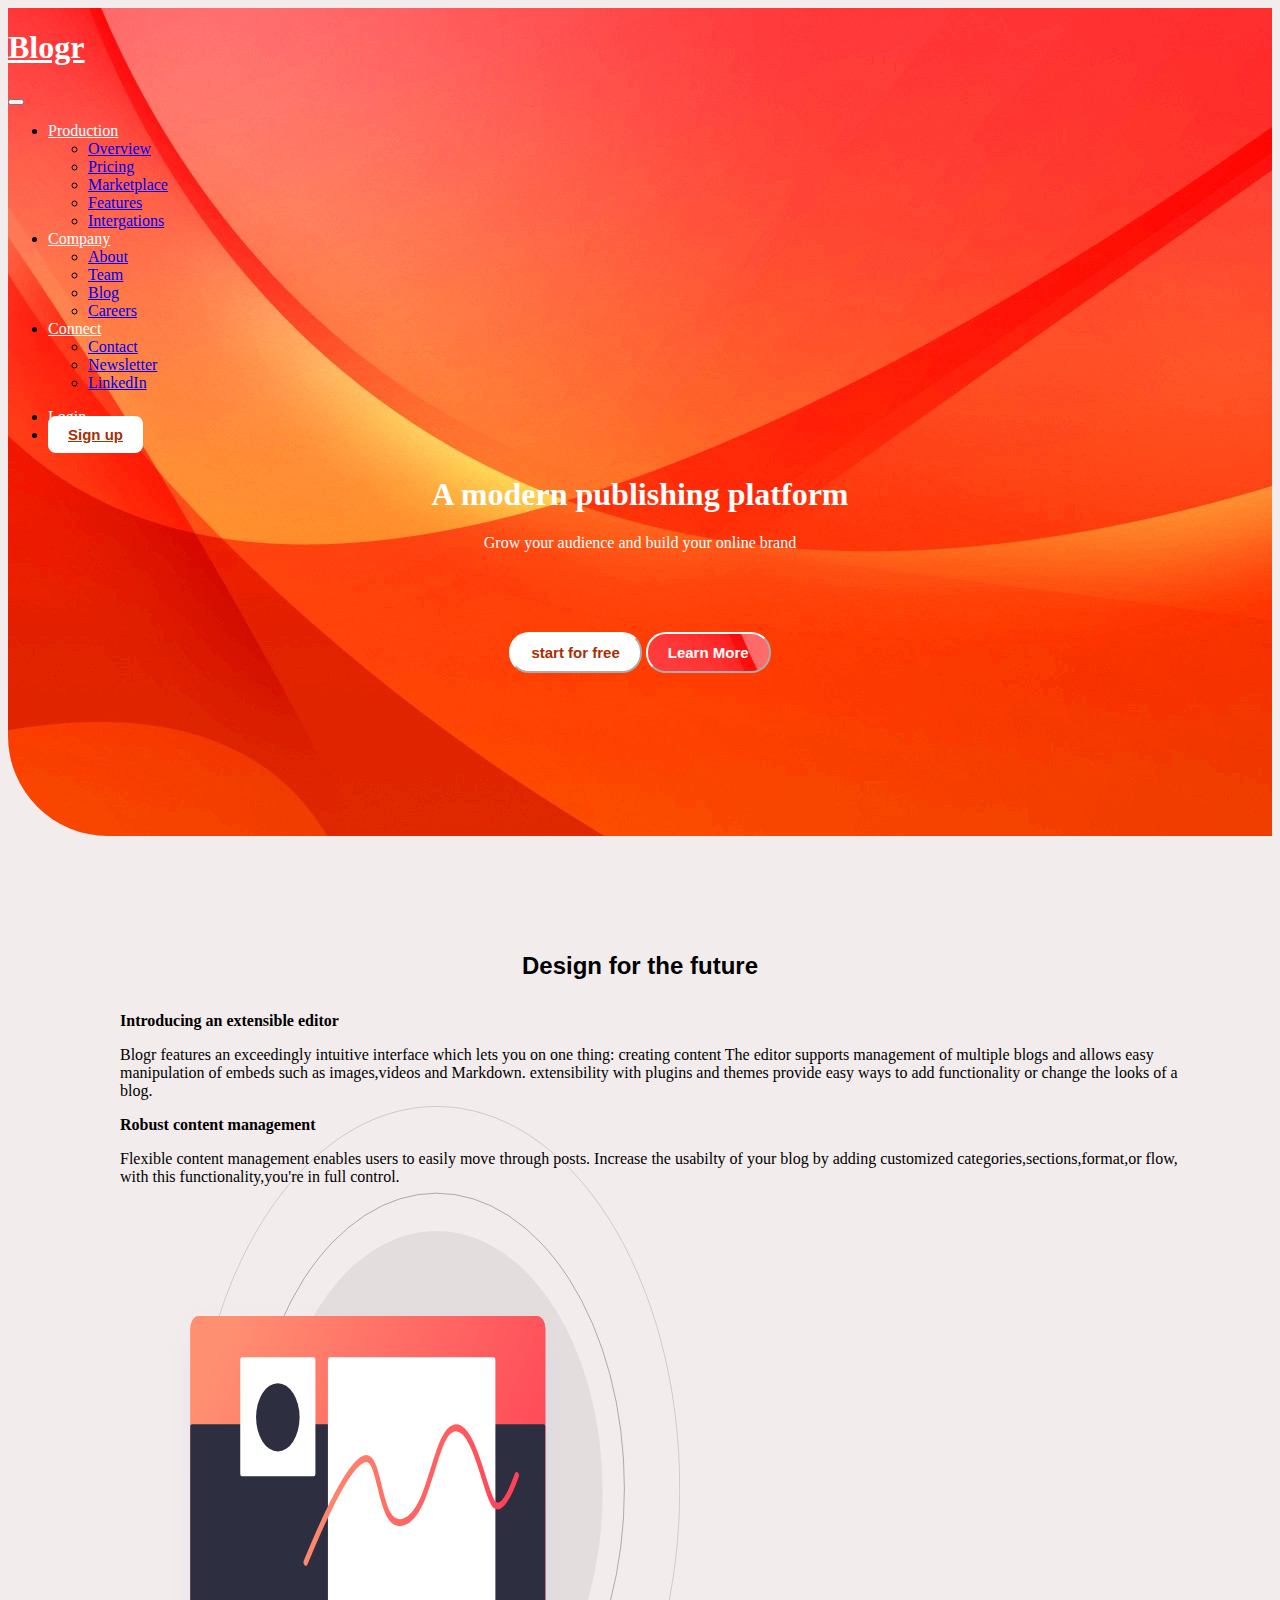
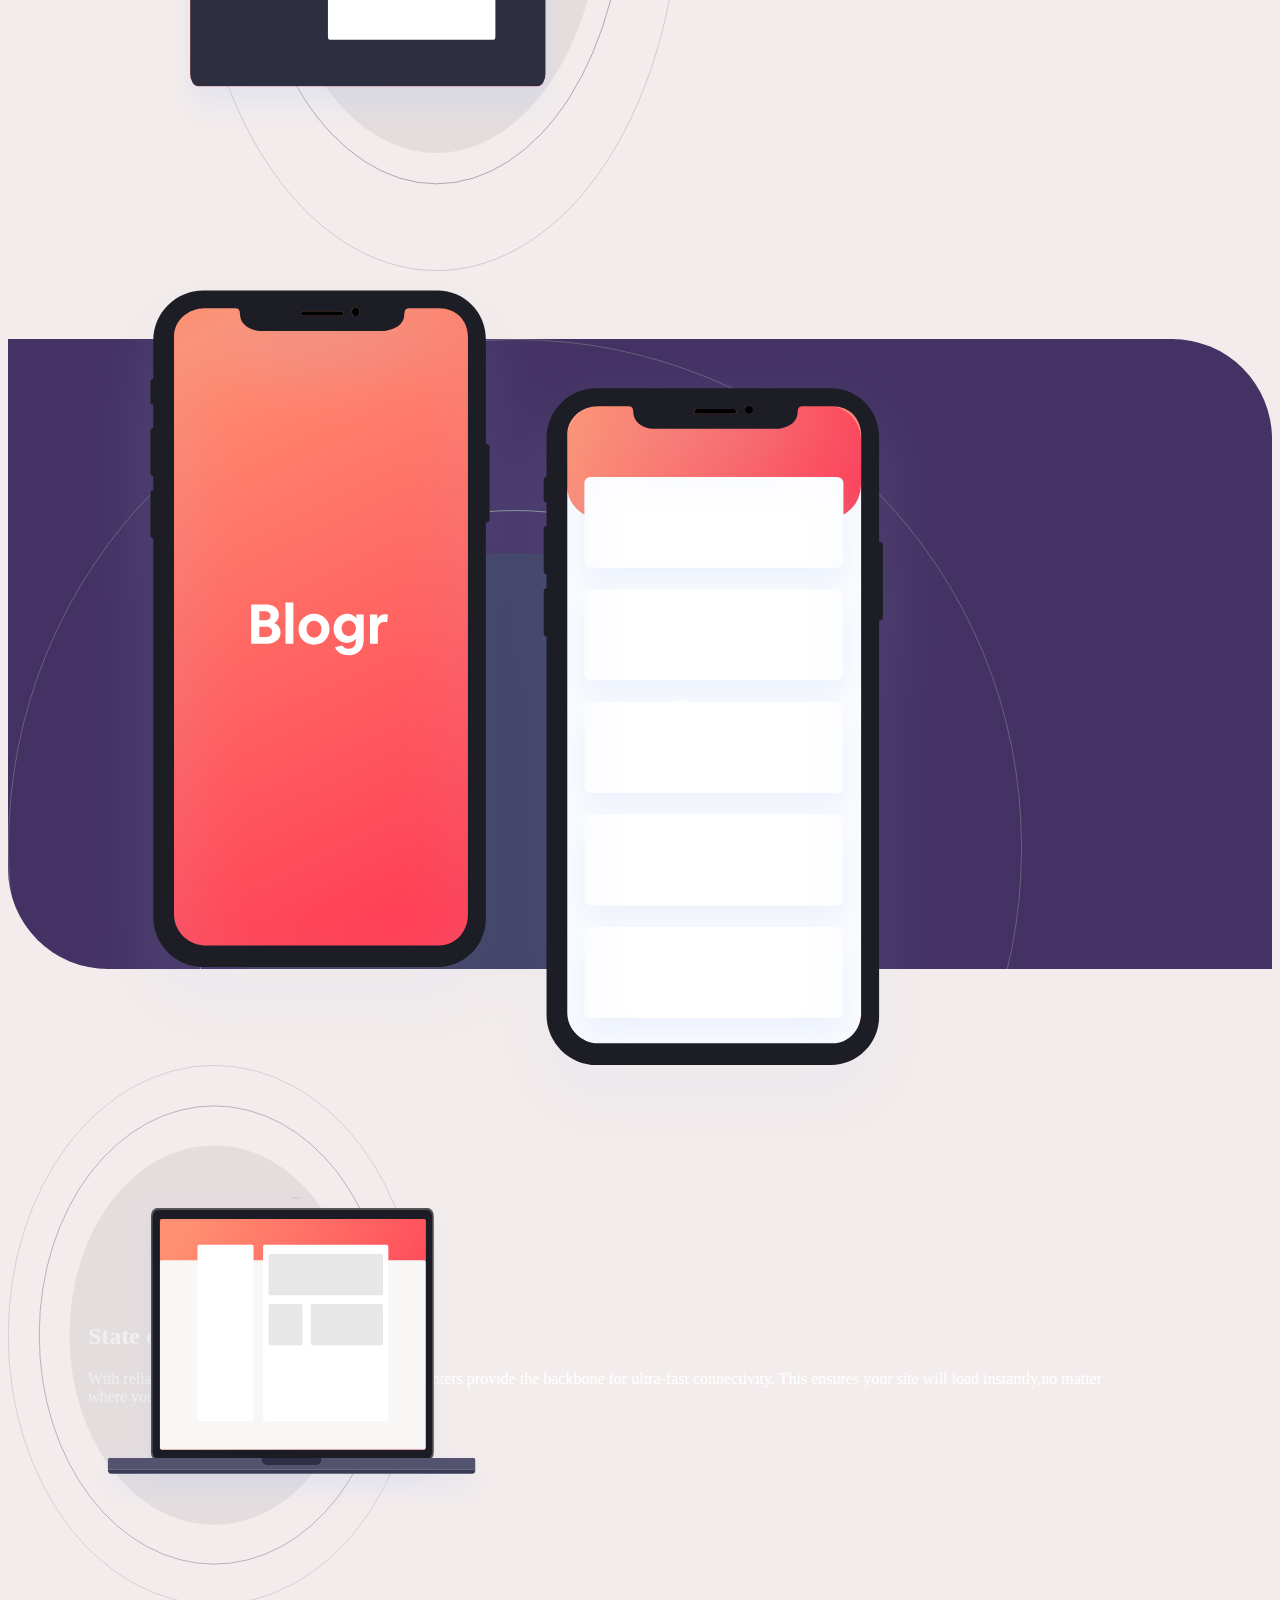
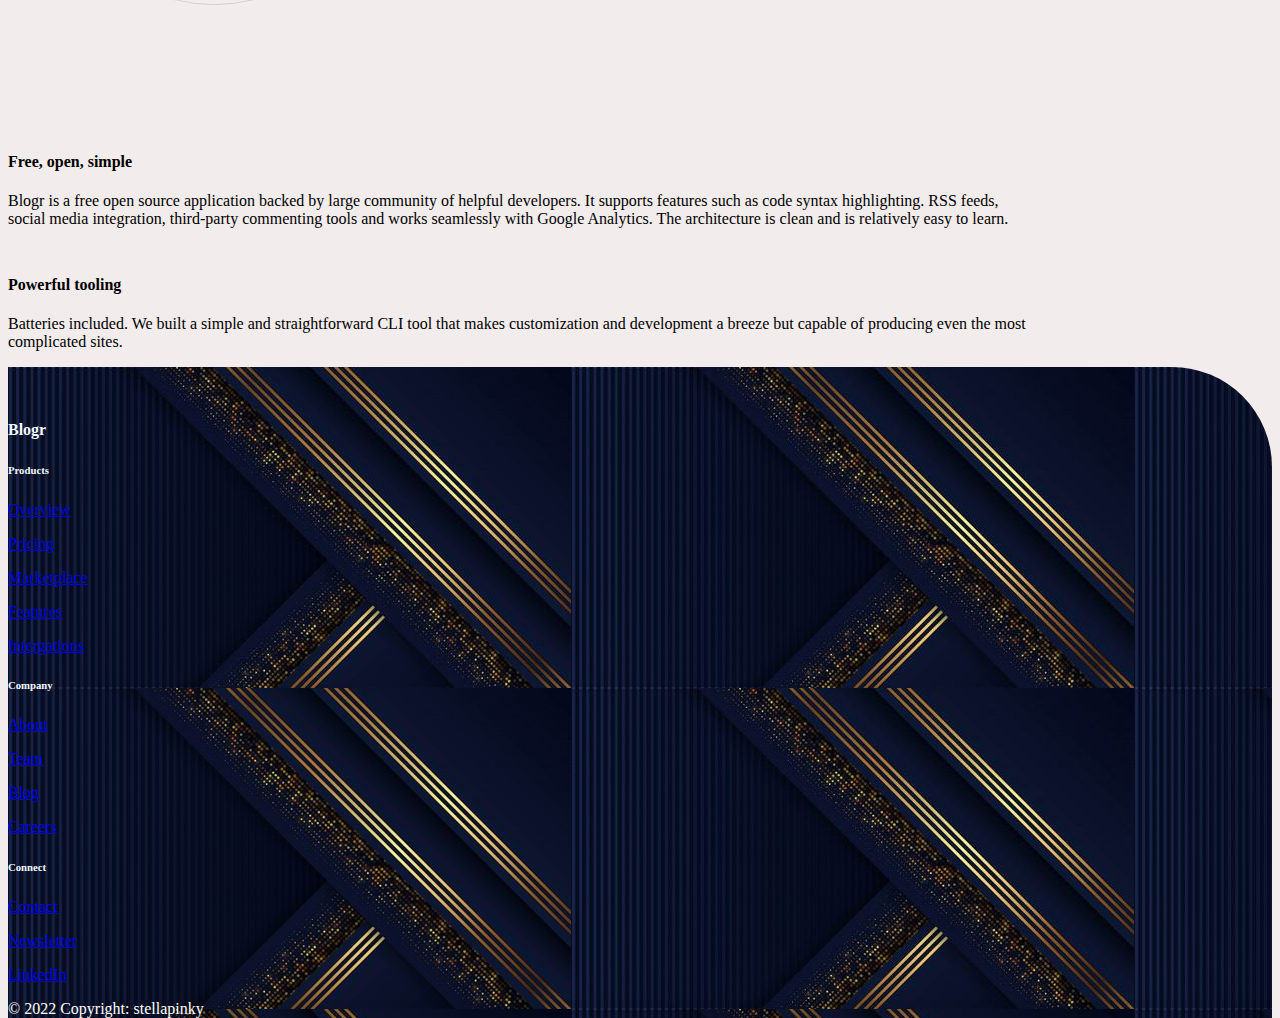
==== index.html @ 90b1a080 "28/03/2022" ====
<!doctype html>
<html lang="en">
  <head>
    <!-- Required meta tags -->
    <meta charset="utf-8">
    <meta name="viewport" content="width=device-width, initial-scale=1">

    <!-- Bootstrap CSS -->
    
    <link href="https://cdn.jsdelivr.net/npm/bootstrap@5.1.3/dist/css/bootstrap.min.css" href="style.css" rel="stylesheet" integrity="sha384-1BmE4kWBq78iYhFldvKuhfTAU6auU8tT94WrHftjDbrCEXSU1oBoqyl2QvZ6jIW3" crossorigin="anonymous">
    <link rel="stylesheet" href="style1.css">
    

    <title>ProjectC</title>
    
  </head>
  <body class="body">
    <div class="whole">
      <div class="bgimage container1">
        <div class="container">
          <div class="container">
            <nav class="navbar navbar-expand-lg navbar-light opacity-25%" >
              <div class="container-fluid">
                <a class="navbar-brand" href="#" style="color: white;"><h1>Blogr</h1></a>
                <button class="navbar-toggler" type="button" data-bs-toggle="collapse" data-bs-target="#navbarNavDropdown" aria-controls="navbarNavDropdown" aria-expanded="false" aria-label="Toggle navigation">
                  <span class="navbar-toggler-icon"></span>
                </button>
                <div class="collapse navbar-collapse" id="navbarNavDropdown">
                  <ul class="navbar-nav"> 
                    <li class="nav-item dropdown">
                      <a class="nav-link dropdown-toggle" href="#" id="navbarDropdownMenuLink" role="button" data-bs-toggle="dropdown" aria-expanded="false" style="color: white;">
                        Production
                      </a>
                      <ul class="dropdown-menu" aria-labelledby="navbarDropdownMenuLink">
                        <li><a class="dropdown-item" href="#">Overview</a></li>
                        <li><a class="dropdown-item" href="#">Pricing</a></li>
                        <li><a class="dropdown-item" href="#">Marketplace</a></li>
                        <li><a class="dropdown-item" href="#">Features</a></li>
                        <li><a class="dropdown-item" href="#">Intergations</a></li>
                      </ul>
                    </li>
                    <li class="nav-item dropdown">
                      <a style="color: white;" class="nav-link dropdown-toggle" href="#" id="navbarDropdownMenuLink" role="button" data-bs-toggle="dropdown" aria-expanded="false">
                        Company
                      </a>
                      <ul class="dropdown-menu" aria-labelledby="navbarDropdownMenuLink">
                        <li><a class="dropdown-item" href="#">About</a></li>
                        <li><a class="dropdown-item" href="#">Team</a></li>
                        <li><a class="dropdown-item" href="#">Blog</a></li>
                        <li><a class="dropdown-item" href="#">Careers</a></li>
                      </ul>
                    </li>
                    <li class="nav-item dropdown">
                      <a style="color: white;" class="nav-link dropdown-toggle" href="#" id="navbarDropdownMenuLink" role="button" data-bs-toggle="dropdown" aria-expanded="false">
                        Connect
                      </a>
                      <ul class="dropdown-menu" aria-labelledby="navbarDropdownMenuLink">
                        <li><a class="dropdown-item" href="#">Contact</a></li>
                        <li><a class="dropdown-item" href="#">Newsletter</a></li>
                        <li><a class="dropdown-item" href="#">LinkedIn</a></li>
                      </ul>
                    </li>
                  </ul> 
                </div>
                <ul class="navbar-nav float-right">
                  <li class="nav-item">
                    <a class="nav-link active" aria-current="page" href="login.html" style="color: white;">Login</a>
                  </li>
                  <li class="nav-item">
                      <a class="nav-link active button1" aria-current="page" href="#" style="background-color: white; border-radius: 8px; color: rgb(168, 47, 3);">Sign up</a>
                  </li>
                </ul>
              </div>
            </nav>  
            <div class="page1">
              <div class="page1bag">
                <h1>A modern publishing platform</h1>
              <p>Grow your audience and build your online brand</p>
              <div class="btnbag">
                <button class="button1">start for free</button>
              <button class="button2 bgimage">Learn More</button>   
              </div>
              </div>
          </div>
          </div>
        </div>       
      </div>
      <div class="dan">
          <div class="row">
            <h2 style="text-align: center;font-family: Arial, Helvetica, sans-serif;">Design for the future</h2>
            <div class="col-md-6">
              <div class="container">
                <div class="kamkam">
                  <p style="font-weight: 700;">Introducing an extensible editor</p>
                  <p>Blogr features an exceedingly intuitive interface which lets you on one thing: creating content
                      The editor supports management of multiple blogs and allows easy manipulation of embeds such 
                      as images,videos and Markdown. extensibility with plugins and themes provide easy ways to add 
                      functionality or change the looks of a blog. 
                  <p  style="font-weight: 700;">Robust content management</p>
                  <p >Flexible content management enables users to easily move through posts. Increase the usabilty
                      of your blog by adding customized categories,sections,format,or flow, with this functionality,you're
                      in full control.
                  </p>
                </div>
              </div>
            </div>
            <div class="col-md-6">
              <img src="/group15.svg" alt="" class="svg">
              <img src="/group152.svg" alt="" class="svg1">
            </div>
          </div>     
      </div>
      <div class="dan2">
        <div class="row">
          <div class="col-md-6">
            <img src="illustration-phones.svg" alt="" class="svg2">
          </div>
          <div class="col-md-6">
            <div class="container">
              <div class="kamkam2">
                <h2>State of the Art Infrastructure</h2>
                <p>With reliability and speed in mind, worldwide data centers provide the backbone
                  for ultra-fast connectivity. This ensures your site will load instantly,no matter where your
                  readers are keeping your site competitive.</p>
              </div>
            </div>
          </div>
        </div>
      </div>
      <div class="dan3">
        <div class="row">
          <div class="col-md-6">
            <img src="/laptopdesktop.svg" class="svg3">
            <img src="/laptopmobile.svg" class="svg33">
          </div>
          <div class="col-md-6">
            <div class="container">
              <div class="kamkam3">
                <h4>Free, open, simple</h4>
                <p>Blogr is a free open source application backed by large community of helpful developers. It
                    supports features such as code syntax highlighting. RSS feeds, social media integration, third-party 
                    commenting tools and works seamlessly with Google Analytics. The architecture is clean and is relatively 
                    easy to learn.  
                </p>
                <div class="power">
                  <h4>Powerful tooling</h4>
                <p>Batteries included. We built a simple and straightforward CLI tool that makes customization 
                    and development a breeze but capable of producing even the most complicated sites.
                </p>
                </div>
              </div>
            </div>
          </div>
        </div>
      </div>
     
       <footer class="text-center text-lg-start bg-light text-muted container5" style="color: white;">
         <section class="">
           <div class="container text-center text-md-start mt-5">
             <div class="row mt-3">
               <div class="col-md-3 col-lg-4 col-xl-3 mx-auto mb-4">
                 <h4 class="fw-bold mb-4" style="color: aliceblue;">
                  <i class="fas fa-gem me-3"></i>Blogr
                 </h4>
               </div>
               <div class="col-md-2 col-lg-2 col-xl-2 mx-auto mb-4" style="color: aliceblue;">
                   <h6 class="fw-bold mb-4" style="color: aliceblue;">
                        Products
                   </h6>
                   <p>
                    <a href="#!" class="text-reset" >Overview</a>
                   </p>
                   <p>
                    <a href="#!" class="text-reset">Pricing</a>
                   </p>
                   <p>
                    <a href="#!" class="text-reset">Marketplace</a>
                   </p>
                   <p>
                   <a href="#!" class="text-reset">Features</a>
                   </p>
                   <p>
                   <a href="#!" class="text-reset">Intergations</a>
                   </p>
               </div>
               <div class="col-md-3 col-lg-2 col-xl-2 mx-auto mb-4" style="color: aliceblue;">
                 <h6 class="fw-bold mb-4">
                     Company
                 </h6>
                 <p>
                 <a href="#!" class="text-reset">About</a>
                 </p>
                 <p>
                 <a href="#!" class="text-reset">Team</a>
                 </p>
                 <p>
                 <a href="#!" class="text-reset">Blog</a>
                 </p>
                 <p>
                 <a href="#!" class="text-reset">Careers</a>
                 </p>
               </div>
               <div class="col-md-3 col-lg-2 col-xl-2 mx-auto mb-4" style="color: aliceblue;">
                 <h6 class="fw-bold mb-4">
                  Connect
                 </h6>
                 <p>
                   <a href="#!" class="text-reset">Contact</a>
                 </p>
                 <p>
                   <a href="#!" class="text-reset">Newsletter</a>
                 </p>
                 <p>
                   <a href="#!" class="text-reset">LinkedIn</a>
                 </p>
               </div>
             </div>
           </div>
         </section>
         <div class="text-center p-4" style="background-color: rgba(0, 0, 0, 0.05); color: white;">
           © 2022 Copyright: stellapinky
         </div>
       </footer>
    </div>
    <script src="https://cdn.jsdelivr.net/npm/bootstrap@5.1.3/dist/js/bootstrap.bundle.min.js" integrity="sha384-ka7Sk0Gln4gmtz2MlQnikT1wXgYsOg+OMhuP+IlRH9sENBO0LRn5q+8nbTov4+1p" crossorigin="anonymous"></script>
  </body>
</html>
---- style1.css ----
.img{
    background-image: url('image1.jpg');
    
}
.bgimage{
    background-image: url('image1.jpg');
    border-bottom-left-radius: 100px;   
}
.body{
    /* height: 100%;
    /* background-image: url('image4.jpg');
    background-position: center;
    background-repeat: no-repeat;
    background-size: cover; */
    background-color: rgb(243, 236, 236);
}

.whole{  
    display: grid;
    grid-template-columns: repeat(4,1fr);
    grid-auto-rows: repeat(4,1.5fr);
    height: 100vh;
    grid-template-areas: 
    "container1 container1 container1 container1"
    "dan dan dan dan"
    "dan2 dan2 dan2 dan2"
    "dan3 dan3 dan3 dan3"
    "container5 container5 container5 container5 ";
}   

.container1{
    grid-area: container1;

}
.dan{
    grid-area: dan;
    margin-top: 6rem;  
}
.dan2{
    grid-area: dan2;
    background-image: url('bg-pattern-circles.svg');
    background-repeat: no-repeat;
    background-color: rgba(22, 4, 65, 0.801);
    margin-top: 4rem;
    margin-bottom: -4rem;
    border-bottom-left-radius: 100px;
    border-top-right-radius: 100px;
    height: 70vh;
}
.dan3{
    grid-area: dan3;
    margin-top: 4rem;   
}
.svg{
    width: 40vw;
    height: 85vh;
    margin-top: -6rem;
    margin-left: 10rem;
}
.svg2{
    margin-top: -5rem;
    margin-left: 5rem;
    width: span;
    height: 100vh;
    
   
   
}
.svg3{
    width: 40vw;
    height: 60vh;
    margin-top: 6rem;
    margin-bottom: 2rem;
    position: left 50%;
    
}

.kamkam3{
    margin-top: 7rem;
    margin-right: 15rem;
}
.kamkam2{
    margin-top: 10rem;
    
    margin-right: 10rem;
    margin-left: 5rem;
    
    color: white;
   
}
.kamkam{
    margin-top: 2rem;
    margin-right: 4rem;
    margin-left: 7rem;
}
.power{
    margin-top: 3rem;
}
.page1{
    color: white;
    text-align: center;
    height: 40vh;
    font-family: Georgia, 'Times New Roman', Times, serif;
    
}
.page1bag{
    margin-top: 2rem;
}
.btnbag{
    margin-top: 5rem;
}

.container5{
    grid-area: container5;
    background-image: url('image3.jpg');
    color: white;
    padding-top: 2rem;
    border-top-right-radius: 100px;
    
}

.button1{
    background-color: white;
    color: rgb(168, 47, 3);
    border-radius: 20px;
    border-color: white;
    font-size: 15px;
    font-weight: bold;
    padding: 10px 20px;
    font-family: Arial, Helvetica, sans-serif;
    transition: transform 80ms ease-in;
}
.button1:active{
    transform: scale(0.70);
}
.button2{
    color: white;
    border-radius: 20px;
    border-color: white;
    font-size: 15px;
    font-weight: bold;
    padding: 10px 20px;
    font-family: Arial, Helvetica, sans-serif;
    transition: transform 80ms ease-in;
}
.button2:active{
    transform: scale(0.70);
}
.svg33{
    display: none;
}
.svg1{
    display: none;
}
@media only screen and (max-width: 500px){ 
    .svg3{
        display: none;
    }
    .svg33{
        display: block;
    }
    .svg{
        display: none;
    }
    .svg1{
        display: grid;
    }
    .svg2{ 
        width: 50%;
        height:auto;
    }
    .dan{
        height: 100vh;
    }
    
    
}
/* @media only screen and (max-width: 550px){  
    .whole{
        grid-template-columns: repeat(4,1fr);
        grid-auto-rows: minmax(100px,auto);
        
        margin: 2 auto;
        padding: 1em;
    }
}*/
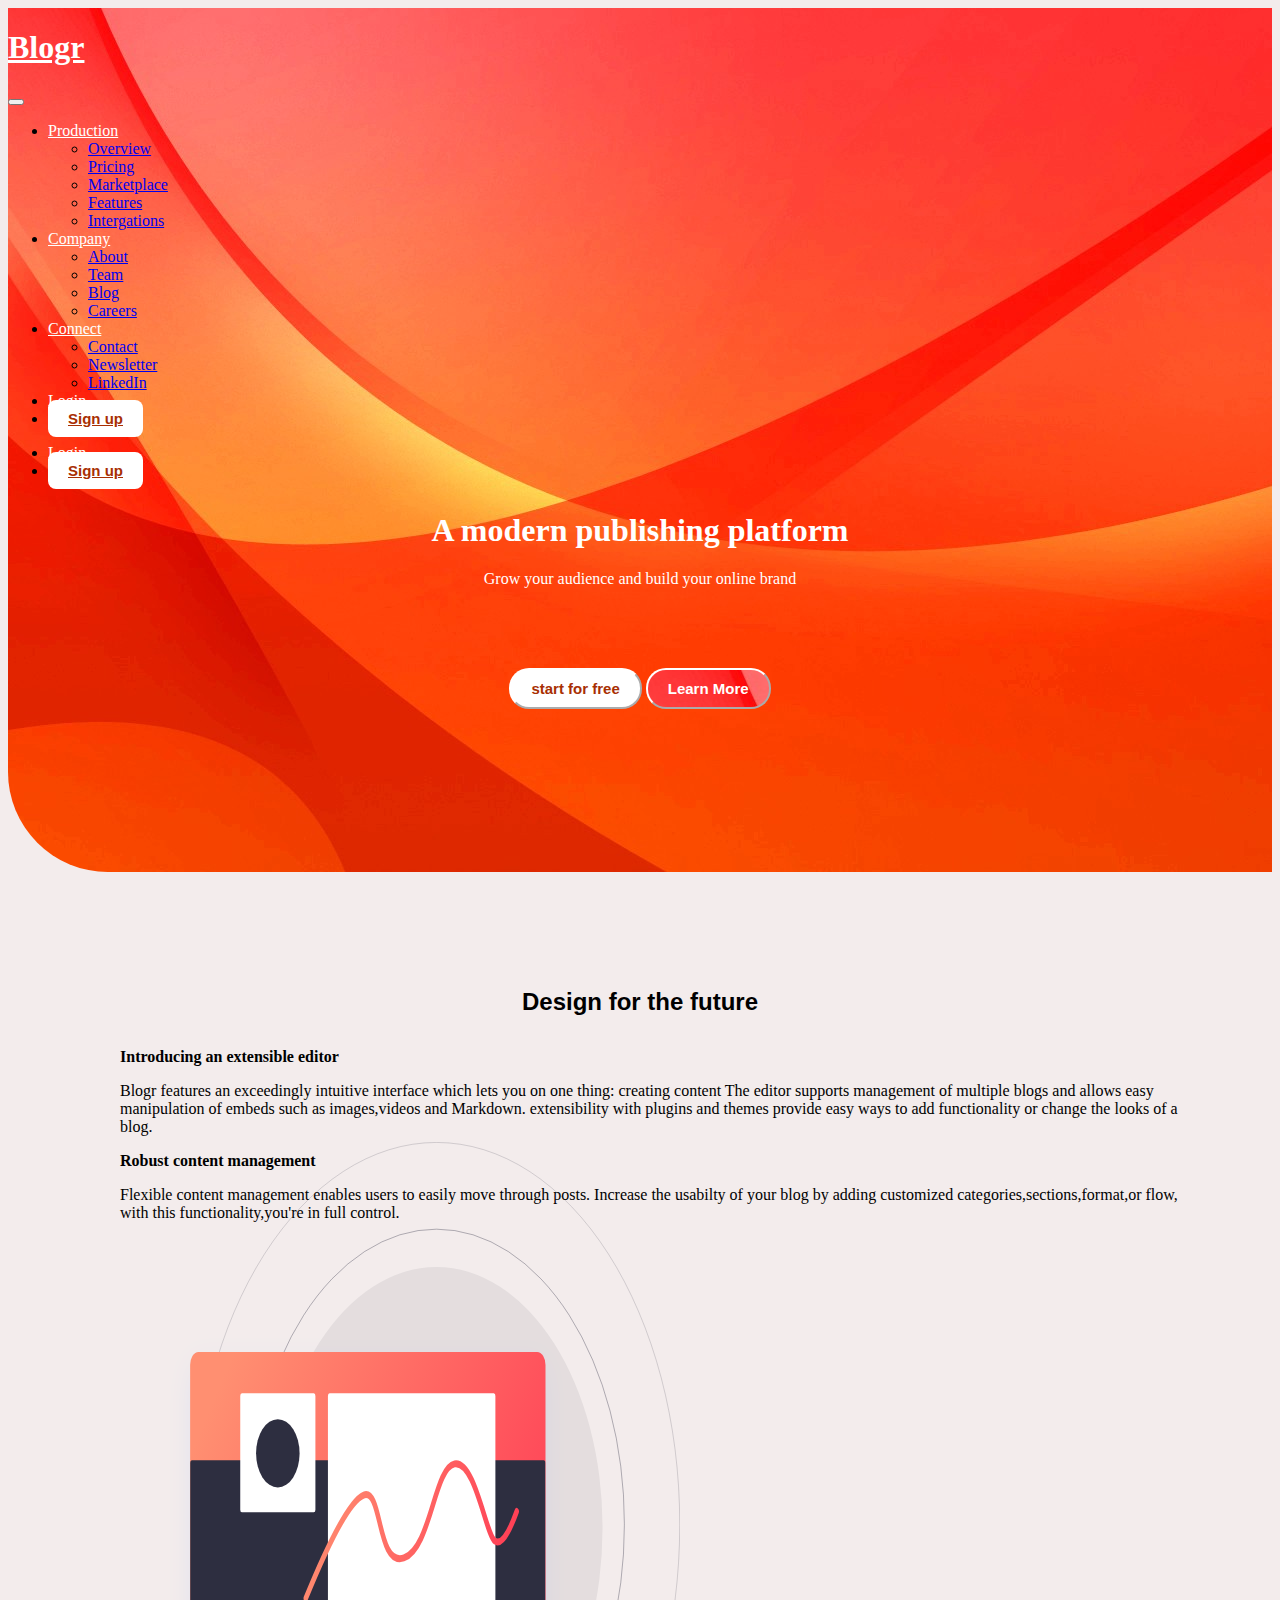
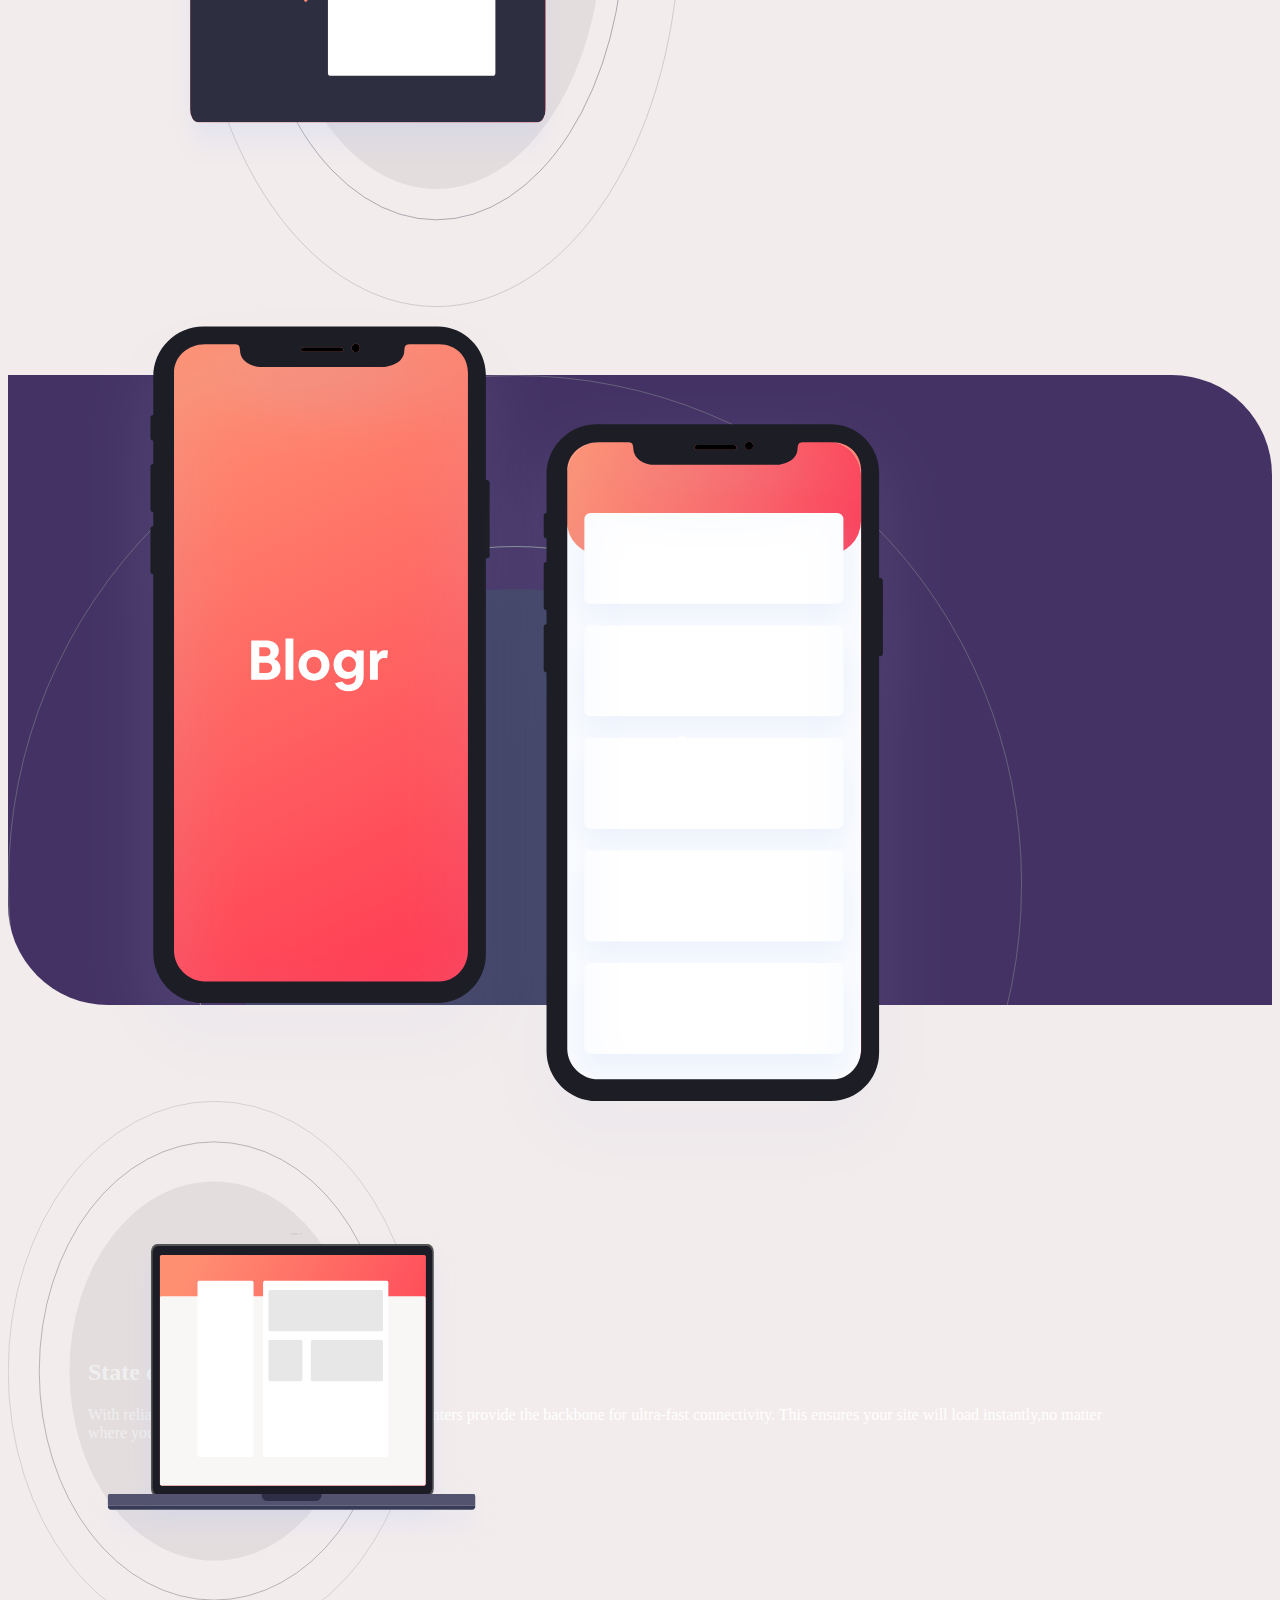
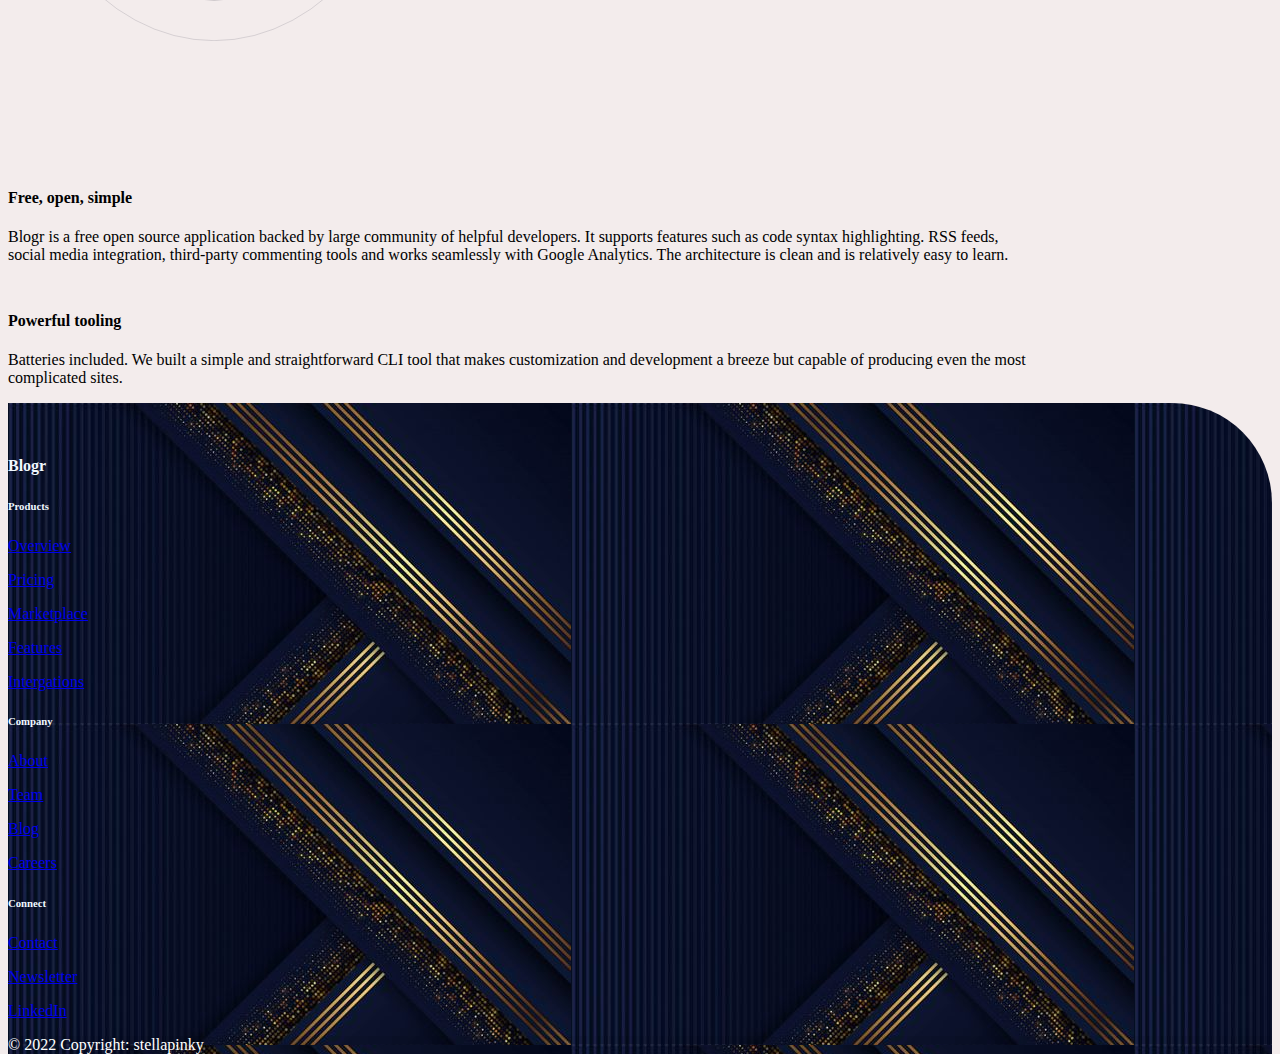
==== commit 07be3aab: "Update index.html" ====
--- a/index.html
+++ b/index.html
@@ -60,14 +60,20 @@
                         <li><a class="dropdown-item" href="#">LinkedIn</a></li>
                       </ul>
                     </li>
+                    <li class="nav-item dropdown loginsignup">
+                      <a class="nav-link active" aria-current="page" href="login.html" style="color: white;">Login</a>
+                    </li>
+                    <li class="nav-item loginsignup">
+                        <a class="nav-link active button1" aria-current="page" href="signup.html" style="background-color: white; border-radius: 8px; color: rgb(168, 47, 3);">Sign up</a>
+                    </li>
                   </ul> 
                 </div>
                 <ul class="navbar-nav float-right">
-                  <li class="nav-item">
+                  <li class="nav-item loginsignup2">
                     <a class="nav-link active" aria-current="page" href="login.html" style="color: white;">Login</a>
                   </li>
-                  <li class="nav-item">
-                      <a class="nav-link active button1" aria-current="page" href="#" style="background-color: white; border-radius: 8px; color: rgb(168, 47, 3);">Sign up</a>
+                  <li class="nav-item loginsignup2">
+                      <a class="nav-link active button1" aria-current="page" href="signup.html" style="background-color: white; border-radius: 8px; color: rgb(168, 47, 3);">Sign up</a>
                   </li>
                 </ul>
               </div>
@@ -129,11 +135,11 @@
       </div>
       <div class="dan3">
         <div class="row">
-          <div class="col-md-6">
+          <div class="col-sm-6 col-md-6 col-lg-6 col-xl-6">
             <img src="/laptopdesktop.svg" class="svg3">
             <img src="/laptopmobile.svg" class="svg33">
           </div>
-          <div class="col-md-6">
+          <div class="col-sm-6 col-md-6 col-lg-6 col-xl-6">
             <div class="container">
               <div class="kamkam3">
                 <h4>Free, open, simple</h4>
--- a/style1.css
+++ b/style1.css
@@ -131,7 +131,7 @@
     transition: transform 80ms ease-in;
 }
 .button1:active{
-    transform: scale(0.70);
+    transform: scale(0.95);
 }
 .button2{
     color: white;
@@ -144,7 +144,7 @@
     transition: transform 80ms ease-in;
 }
 .button2:active{
-    transform: scale(0.70);
+    transform: scale(0.95);
 }
 .svg33{
     display: none;
@@ -152,7 +152,28 @@
 .svg1{
     display: none;
 }
-@media only screen and (max-width: 500px){ 
+@media only screen and (max-width: 500px){
+    .kamkam3{
+        width: 23em;
+        padding: 0;
+        margin: 0 3em;
+    }
+    .kamkam2{
+        width: 23em;
+        padding: 0;
+        margin: 0 3em;
+    }
+    .kamkam{
+        width: 23em;
+        padding: 0;
+        margin: 0 3em;
+    }
+    .bgimage{
+        width: 30em;   
+    }
+    .container5{
+        width: 30em;
+    }
     .svg3{
         display: none;
     }
@@ -172,7 +193,14 @@
     .dan{
         height: 100vh;
     }
-    
+    .dan2{
+        width: 30em;
+        height: 70vh;
+    }
+    .button2{
+        width: 35vw;
+        height: 5.5vh;
+    }
     
 }
 /* @media only screen and (max-width: 550px){  
